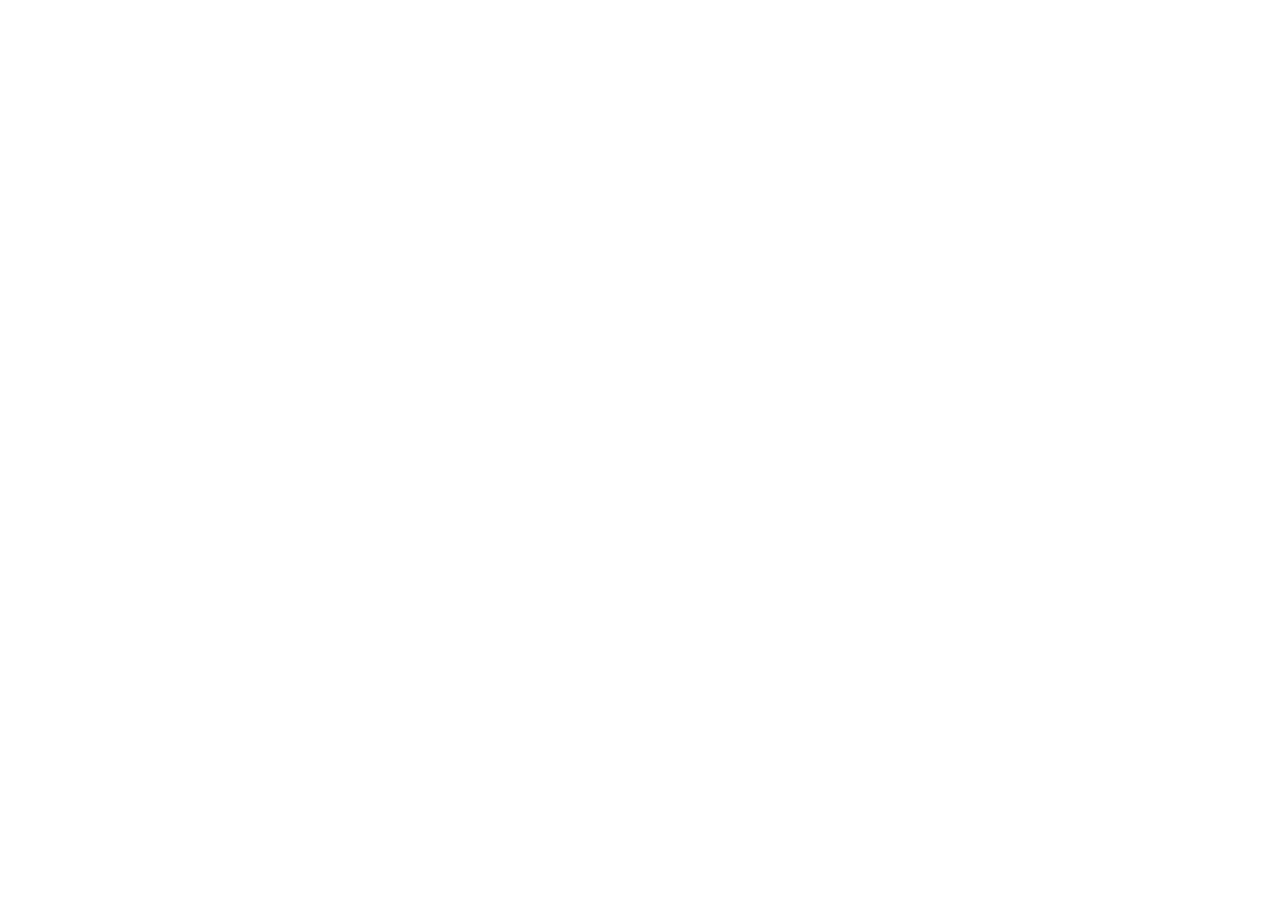
==== buttonconsole.html @ a5b2a4a2 "Added a HTML, CSS and JS doc to begin with" ====
<!DOCTYPE html>
<html>
<head>
    <title>Calculator</title>
    <link rel='stylesheet' type='text/css' media='screen' href='buttonconsole.css'>
</head>
<body>
    <div>
        
    </div>
    <script src='buttonconsole.js'></script>
</body>
</html>
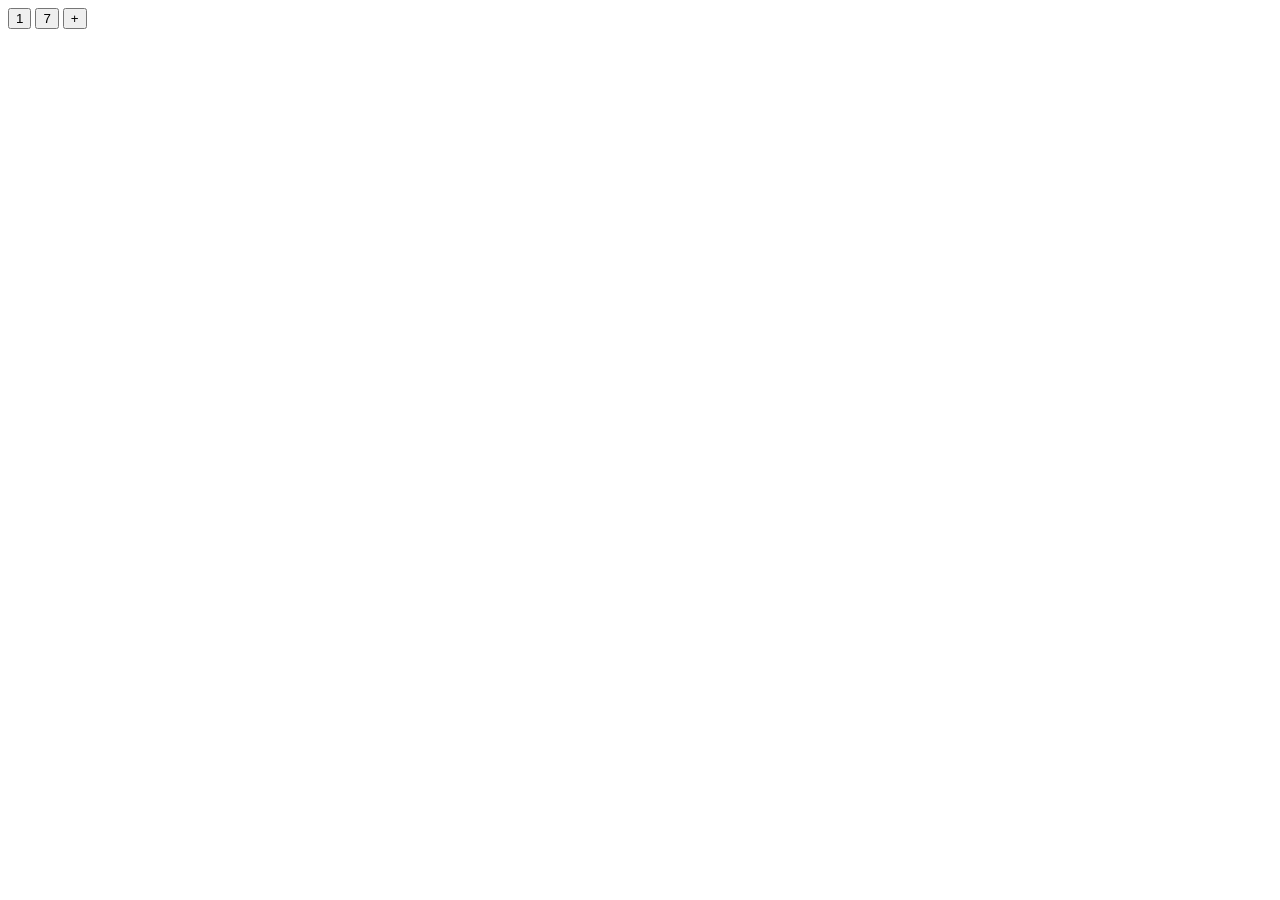
==== commit 59de65bf: "Added buttons with a console log function" ====
--- a/buttonconsole.html
+++ b/buttonconsole.html
@@ -6,7 +6,10 @@
 </head>
 <body>
     <div>
-        
+        <div id="result"></div>
+       <button id="buttonone" value="1" onclick="logFunctieOne()">1</button> 
+       <button id="buttonseven" value="7" onclick="logFunctieSeven()">7</button>
+       <button id="buttonseven" value="7" onclick="plusFunctie()">+</button>
     </div>
     <script src='buttonconsole.js'></script>
 </body>
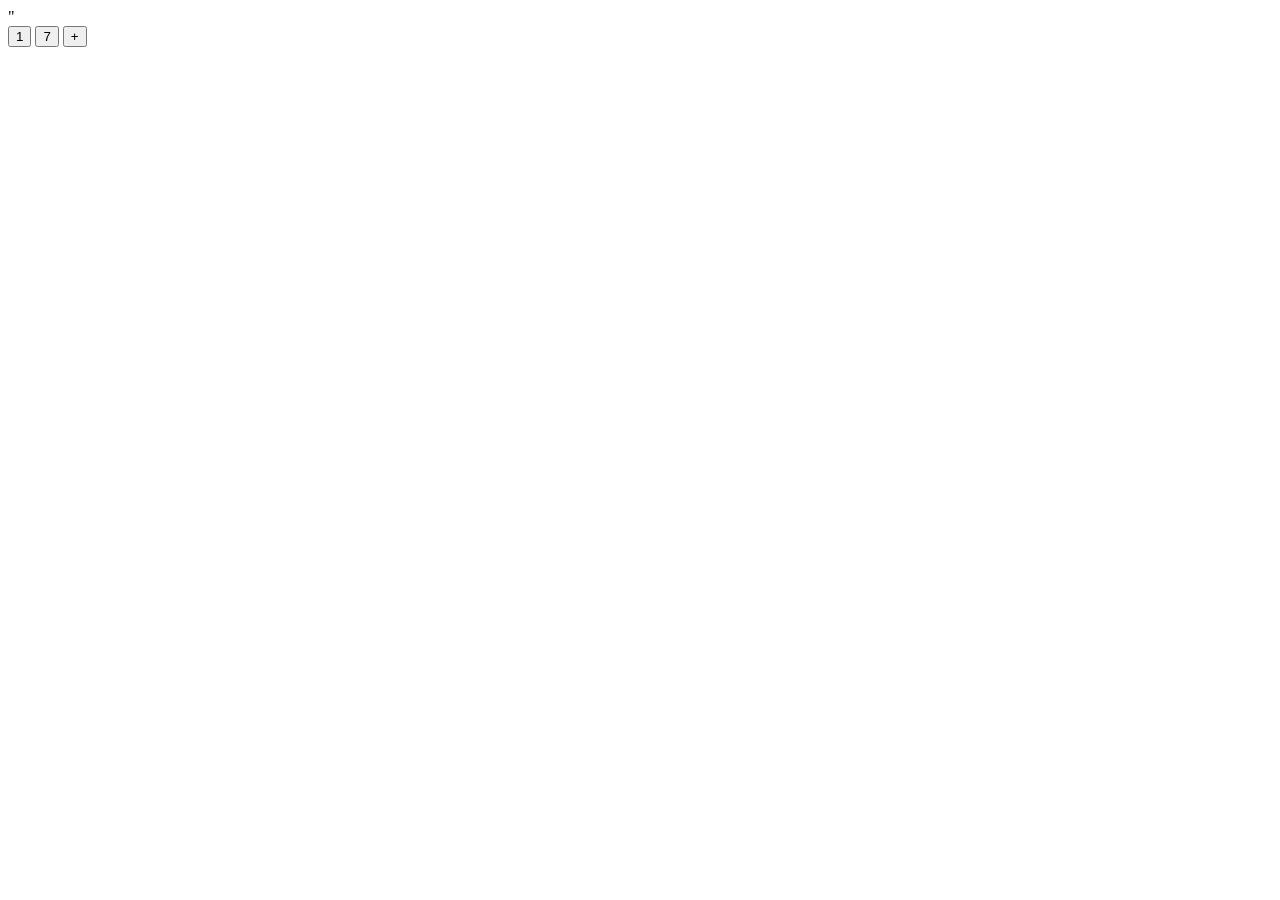
==== commit 96602472: "Replaced function and added display output div" ====
--- a/buttonconsole.html
+++ b/buttonconsole.html
@@ -5,6 +5,7 @@
     <link rel='stylesheet' type='text/css' media='screen' href='buttonconsole.css'>
 </head>
 <body>
+    <div id="output"></div>"
     <div>
         <div id="result"></div>
        <button id="buttonone" value="1" onclick="logFunctieOne()">1</button> 
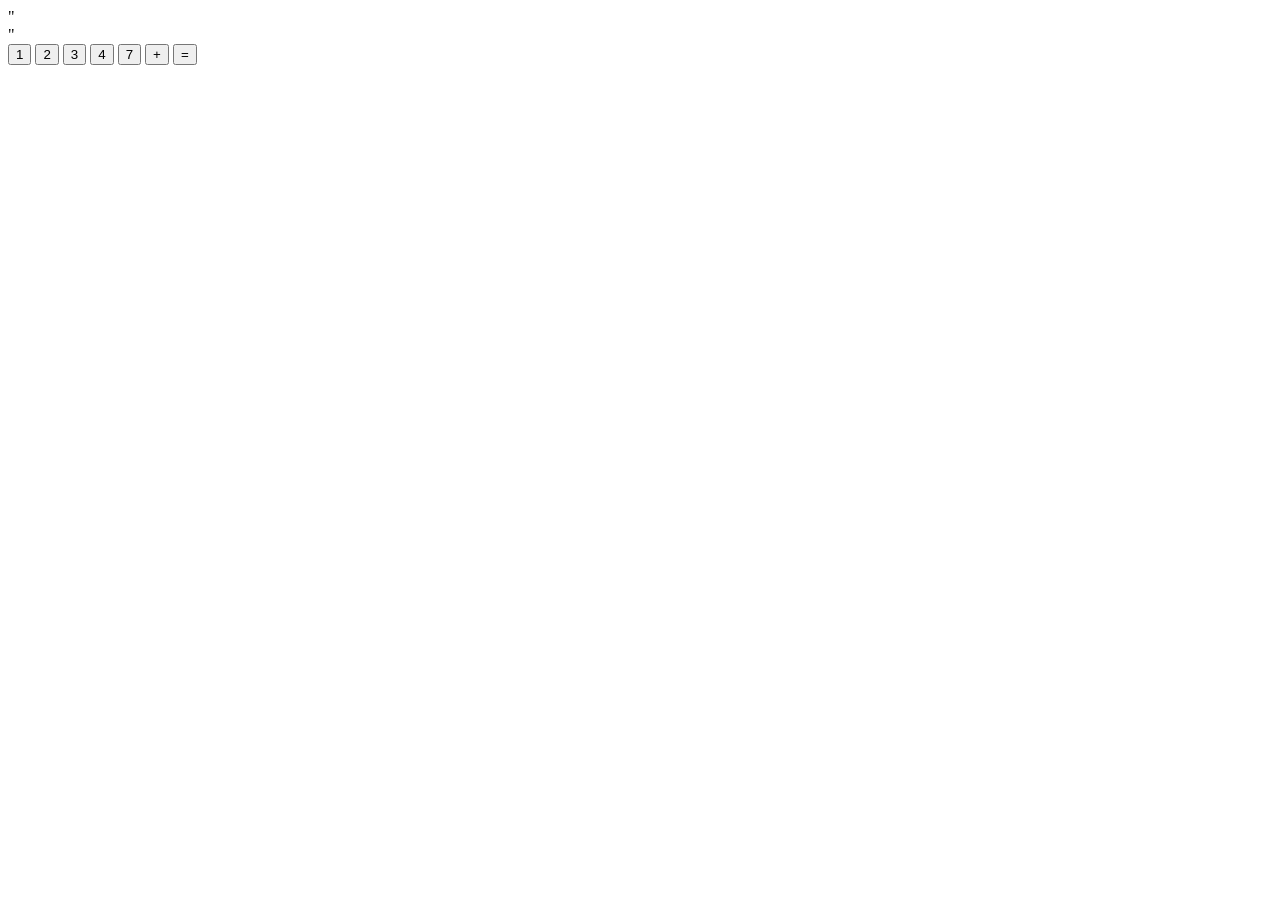
==== commit 0742c35b: "Added eval function to calculate the data from the input/output" ====
--- a/buttonconsole.html
+++ b/buttonconsole.html
@@ -6,11 +6,16 @@
 </head>
 <body>
     <div id="output"></div>"
+    <div id="result"></div>"
     <div>
-        <div id="result"></div>
-       <button id="buttonone" value="1" onclick="logFunctieOne()">1</button> 
+        <div id="buttons"></div>
+       <button id="buttonone" value="1" onclick="logFunctieOne()">1</button>
+       <button id="buttonone" value="2" onclick="logFunctieTwo()">2</button>
+       <button id="buttonone" value="3" onclick="logFunctieThree()">3</button>
+       <button id="buttonone" value="4" onclick="logFunctieFour()">4</button>
        <button id="buttonseven" value="7" onclick="logFunctieSeven()">7</button>
-       <button id="buttonseven" value="7" onclick="plusFunctie()">+</button>
+       <button id="buttonplus" value="+" onclick="plusFunctie()">+</button>
+       <button id="buttonequals" value="=" onclick="equalsFunctie()">=</button>
     </div>
     <script src='buttonconsole.js'></script>
 </body>
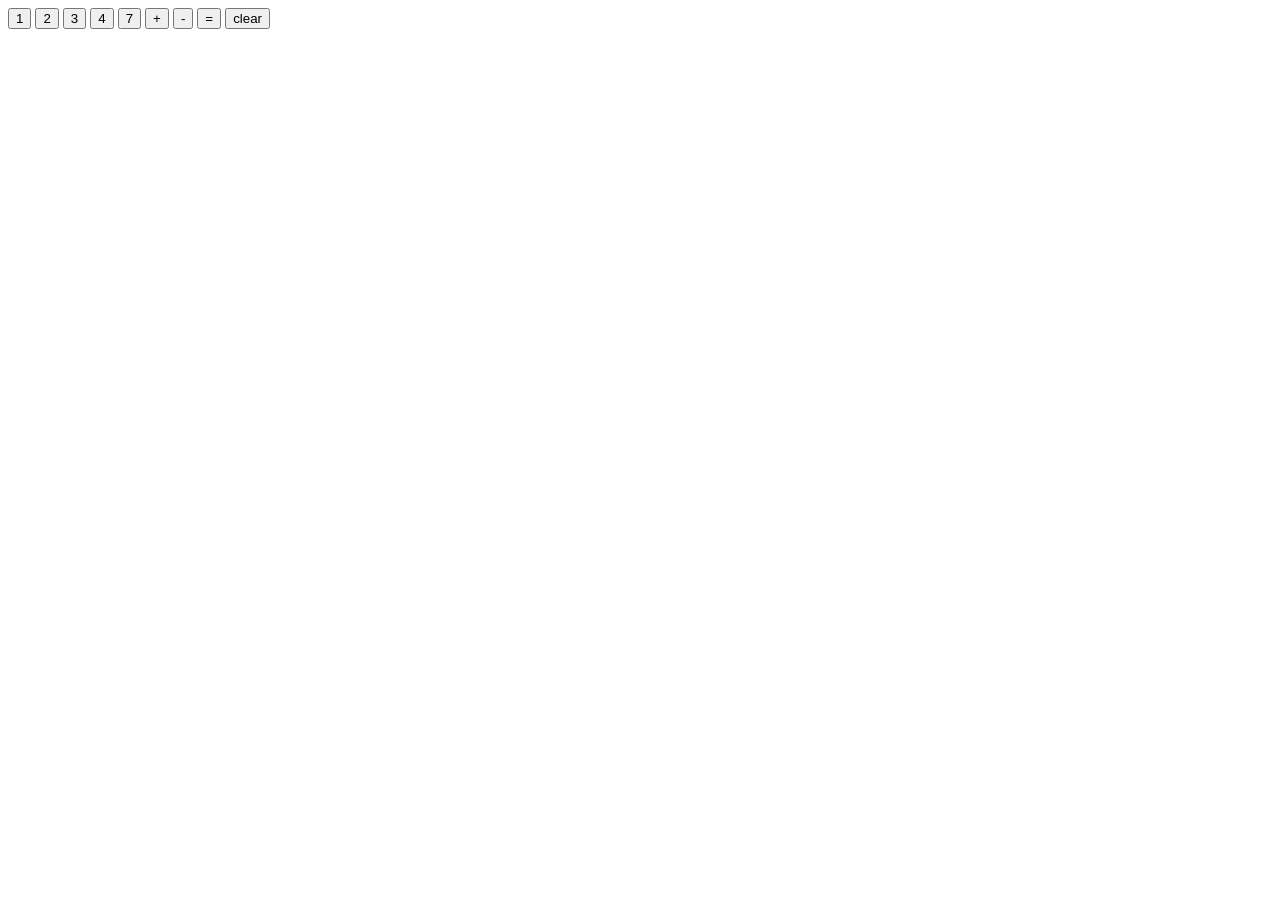
==== commit a9d43899: "Added clear button" ====
--- a/buttonconsole.html
+++ b/buttonconsole.html
@@ -5,8 +5,8 @@
     <link rel='stylesheet' type='text/css' media='screen' href='buttonconsole.css'>
 </head>
 <body>
-    <div id="output"></div>"
-    <div id="result"></div>"
+    <div id="output"></div>
+    <div id="result"></div>
     <div>
         <div id="buttons"></div>
        <button id="buttonone" value="1" onclick="logFunctieOne()">1</button>
@@ -15,7 +15,9 @@
        <button id="buttonone" value="4" onclick="logFunctieFour()">4</button>
        <button id="buttonseven" value="7" onclick="logFunctieSeven()">7</button>
        <button id="buttonplus" value="+" onclick="plusFunctie()">+</button>
+       <button id="buttonminus" value="-" onclick="minusFunctie()">-</button>
        <button id="buttonequals" value="=" onclick="equalsFunctie()">=</button>
+       <button id="buttonclear" value="clear" onclick="clearFunctie()">clear</button>
     </div>
     <script src='buttonconsole.js'></script>
 </body>
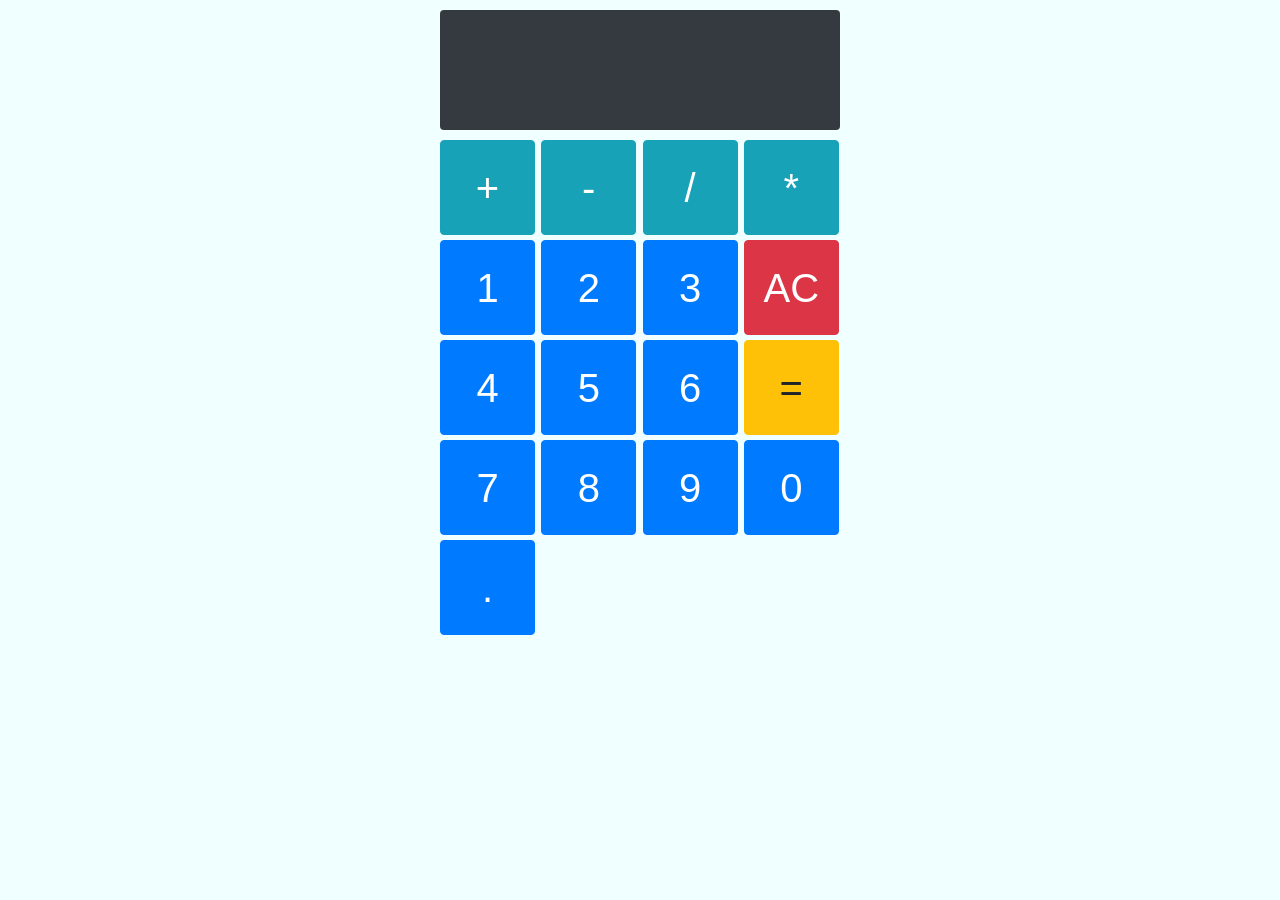
==== commit 681805c4: "Used bootstrap and grids to change the layout" ====
--- a/buttonconsole.html
+++ b/buttonconsole.html
@@ -2,23 +2,38 @@
 <html>
 <head>
     <title>Calculator</title>
+    <meta charset="utf-8">
+    <meta name="viewport" content="width=device-width, initial-scale=1, shrink-to-fit=no">
+    <link rel="stylesheet" href="https://stackpath.bootstrapcdn.com/bootstrap/4.3.1/css/bootstrap.min.css" integrity="sha384-ggOyR0iXCbMQv3Xipma34MD+dH/1fQ784/j6cY/iJTQUOhcWr7x9JvoRxT2MZw1T" crossorigin="anonymous">
+
     <link rel='stylesheet' type='text/css' media='screen' href='buttonconsole.css'>
 </head>
 <body>
-    <div id="output"></div>
-    <div id="result"></div>
-    <div>
-        <div id="buttons"></div>
-       <button id="buttonone" value="1" onclick="logFunctieOne()">1</button>
-       <button id="buttonone" value="2" onclick="logFunctieTwo()">2</button>
-       <button id="buttonone" value="3" onclick="logFunctieThree()">3</button>
-       <button id="buttonone" value="4" onclick="logFunctieFour()">4</button>
-       <button id="buttonseven" value="7" onclick="logFunctieSeven()">7</button>
-       <button id="buttonplus" value="+" onclick="plusFunctie()">+</button>
-       <button id="buttonminus" value="-" onclick="minusFunctie()">-</button>
-       <button id="buttonequals" value="=" onclick="equalsFunctie()">=</button>
-       <button id="buttonclear" value="clear" onclick="clearFunctie()">clear</button>
+    <div class="badge badge-dark" id="output"></div>
+    <div id="buttons">
+        <button class="btn btn-info btnplus" value="+" onclick="plusFunctie()">+</button>
+        <button class="btn btn-info btnminus" value="-" onclick="minusFunctie()">-</button>
+        <button class="btn btn-info btnminus" value="/" onclick="divideFunctie()">/</button>
+        <button class="btn btn-info btnminus" value="*" onclick="multiplyFunctie()">*</button>
+        <button class="btn btn-primary btn1" value="1" onclick="logFunctieOne()">1</button>
+        <button class="btn btn-primary btn2" value="2" onclick="logFunctieTwo()">2</button>
+        <button class="btn btn-primary btn3" value="3" onclick="logFunctieThree()">3</button>
+        <button class="btn btn-danger btnclear" value="clear" onclick="clearFunctie()">AC</button>
+        <button class="btn btn-primary btn4" value="4" onclick="logFunctieFour()">4</button>
+        <button class="btn btn-primary btn5" value="5" onclick="logFunctieFive()">5</button>
+        <button class="btn btn-primary btn6" value="6" onclick="logFunctieSix()">6</button>
+        <button class="btn btn-warning btnequals" value="=" onclick="equalsFunctie()">=</button>
+        <button class="btn btn-primary btn7" value="7" onclick="logFunctieSeven()">7</button>
+        <button class="btn btn-primary btn8" value="8" onclick="logFunctieEight()">8</button>
+        <button class="btn btn-primary btn9" value="9" onclick="logFunctieNine()">9</button>
+        <button class="btn btn-primary btn0" value="0" onclick="logFunctieZero()">0</button>
+        <button class="btn btn-primary btn0" value="." onclick="logFunctieDot()">.</button>
+        
+        
     </div>
     <script src='buttonconsole.js'></script>
+    <script src="https://code.jquery.com/jquery-3.3.1.slim.min.js" integrity="sha384-q8i/X+965DzO0rT7abK41JStQIAqVgRVzpbzo5smXKp4YfRvH+8abtTE1Pi6jizo" crossorigin="anonymous"></script>
+    <script src="https://cdnjs.cloudflare.com/ajax/libs/popper.js/1.14.7/umd/popper.min.js" integrity="sha384-UO2eT0CpHqdSJQ6hJty5KVphtPhzWj9WO1clHTMGa3JDZwrnQq4sF86dIHNDz0W1" crossorigin="anonymous"></script>
+    <script src="https://stackpath.bootstrapcdn.com/bootstrap/4.3.1/js/bootstrap.min.js" integrity="sha384-JjSmVgyd0p3pXB1rRibZUAYoIIy6OrQ6VrjIEaFf/nJGzIxFDsf4x0xIM+B07jRM" crossorigin="anonymous"></script>
 </body>
 </html>
--- a/buttonconsole.css
+++ b/buttonconsole.css
@@ -0,0 +1,29 @@
+body{
+    background-color: azure;
+
+}
+.btn{
+    font-size:40px;
+    text-align:center;
+    width: 95px;
+    height: 95px;
+    margin: 0px;
+}
+#buttons{
+    margin: auto;
+    display: grid;
+    grid-gap: 5px;
+    grid-template-columns: 1fr 1fr 1fr 1fr;
+    width: 400px;
+    height: 400px;
+    text-align:center;
+}
+#output{
+    display: grid;
+    text-align: center;
+    margin:10px auto;
+    min-height: 120px;
+    max-height: auto;
+    max-width: 400px;
+    font-size:60px;
+}
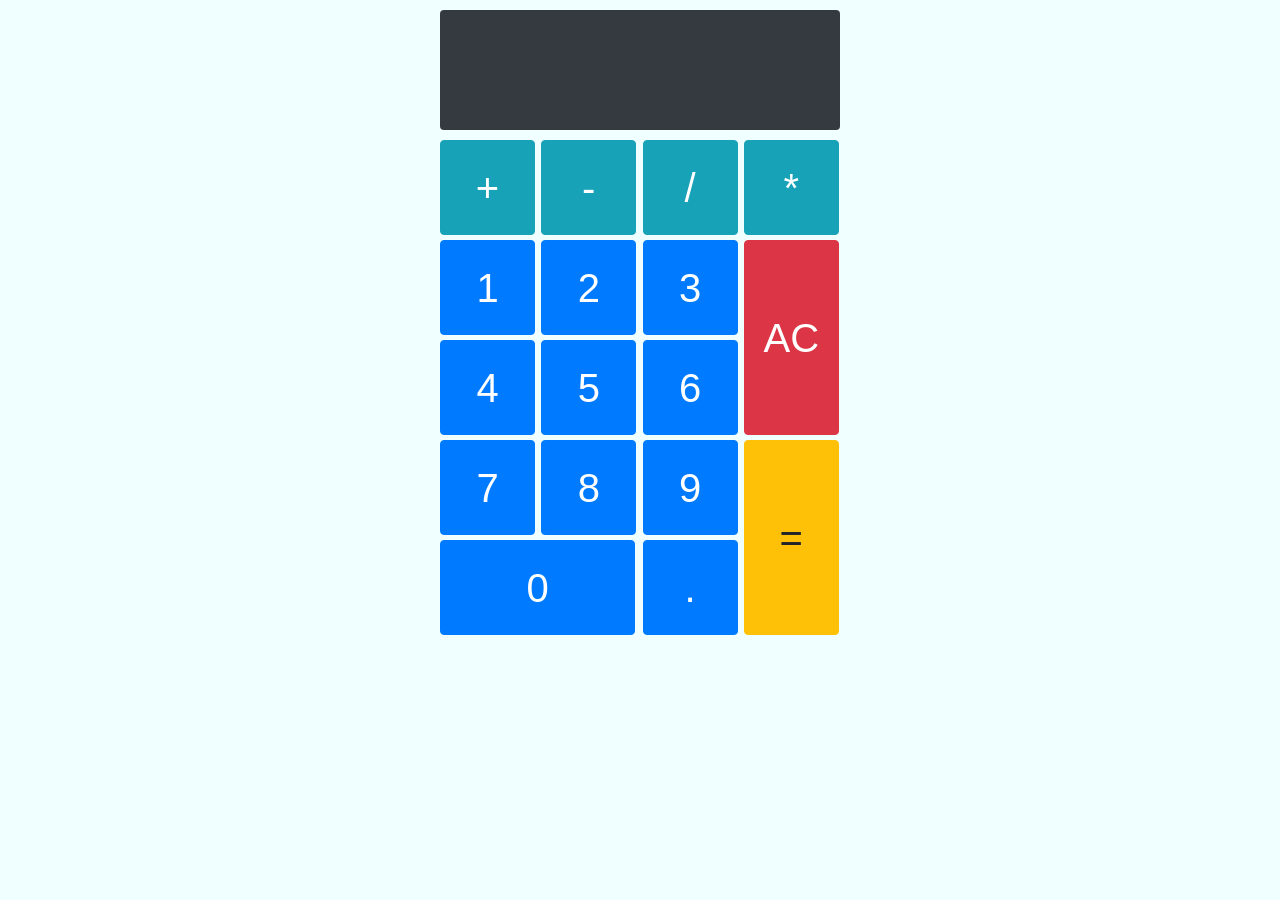
==== commit 15611bf6: "made other changes to the layout and added functionality for the new buttons" ====
--- a/buttonconsole.html
+++ b/buttonconsole.html
@@ -27,7 +27,7 @@
         <button class="btn btn-primary btn8" value="8" onclick="logFunctieEight()">8</button>
         <button class="btn btn-primary btn9" value="9" onclick="logFunctieNine()">9</button>
         <button class="btn btn-primary btn0" value="0" onclick="logFunctieZero()">0</button>
-        <button class="btn btn-primary btn0" value="." onclick="logFunctieDot()">.</button>
+        <button class="btn btn-primary btndot" value="." onclick="logFunctieDot()">.</button>
         
         
     </div>
--- a/buttonconsole.css
+++ b/buttonconsole.css
@@ -26,4 +26,19 @@
     max-height: auto;
     max-width: 400px;
     font-size:60px;
+}
+
+.btnclear {
+    grid-column: 4/5;
+    grid-row: 2/4;
+    height: 195px;
+}
+.btnequals {
+    grid-column: 4/5;
+    grid-row: 4/6;
+    height: 195px;
+}
+.btn0 {
+    grid-column: 1/3;
+    width: 195px;
 }
